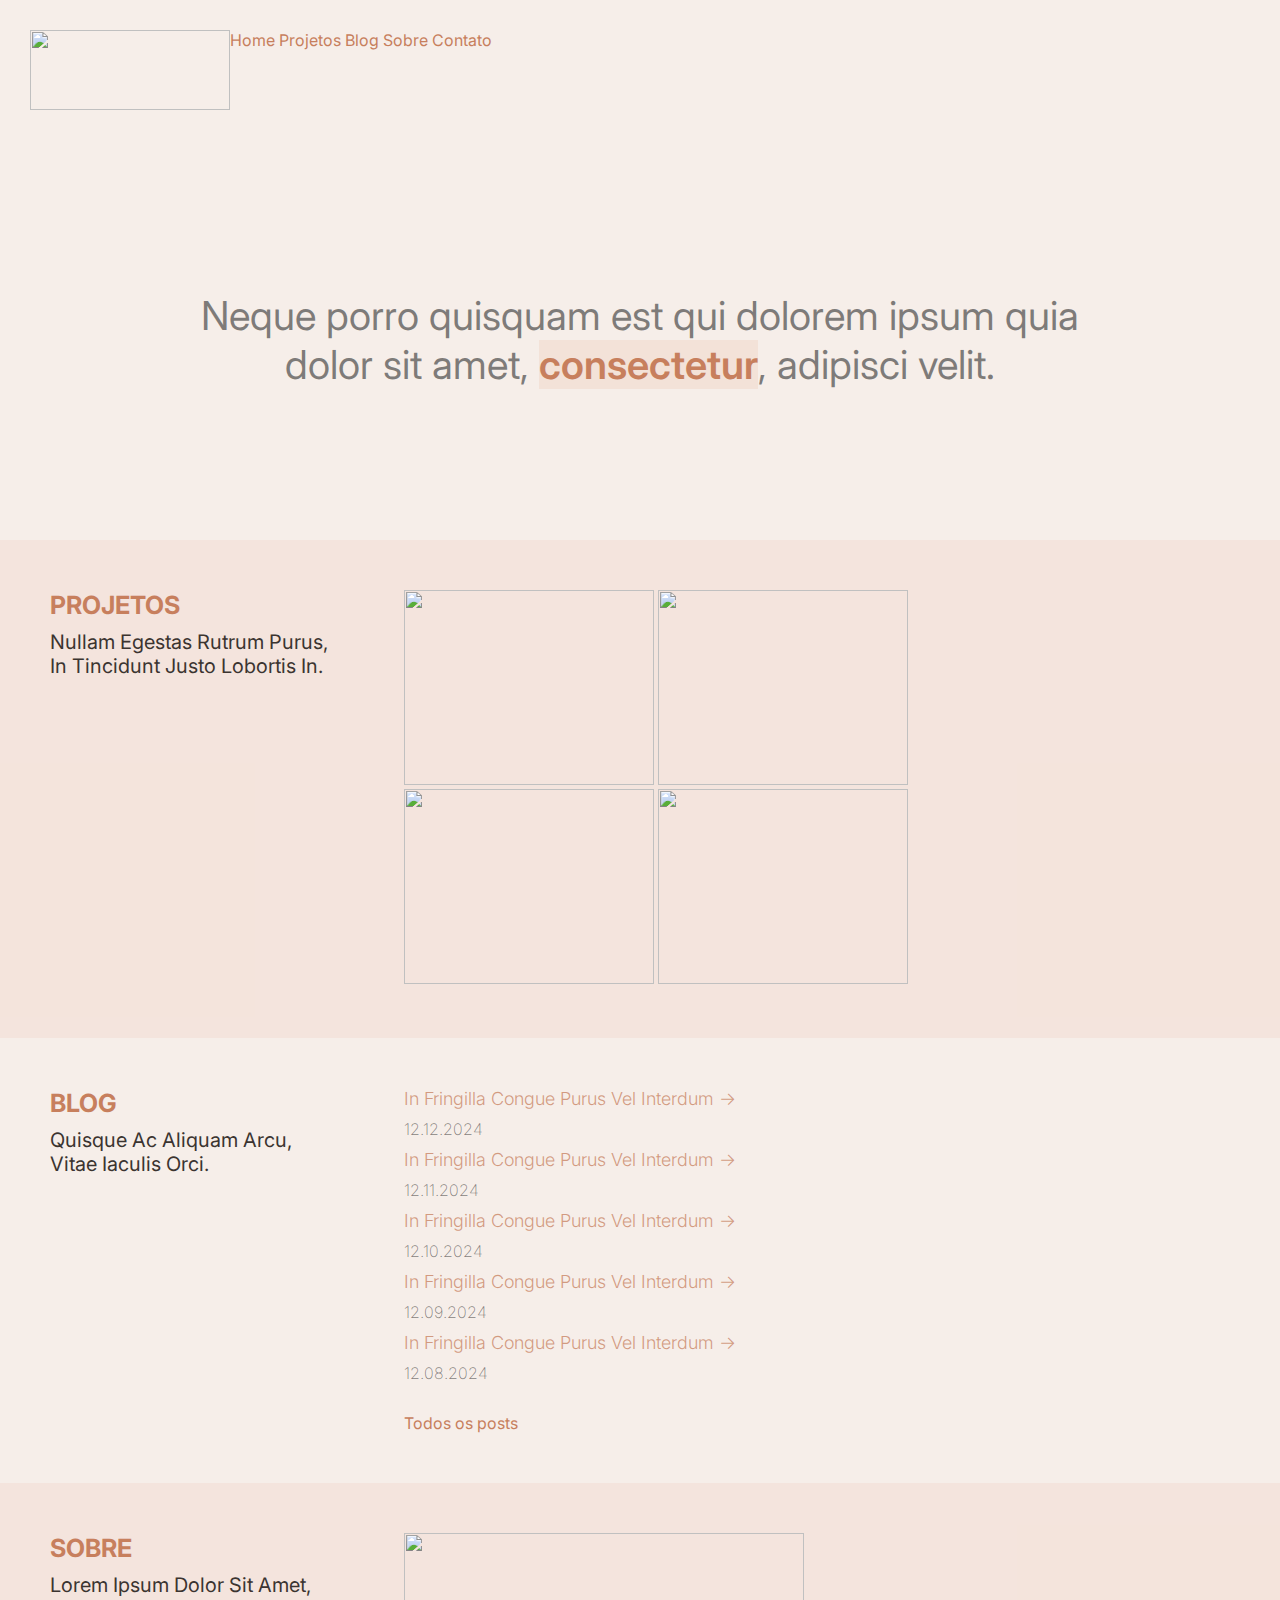
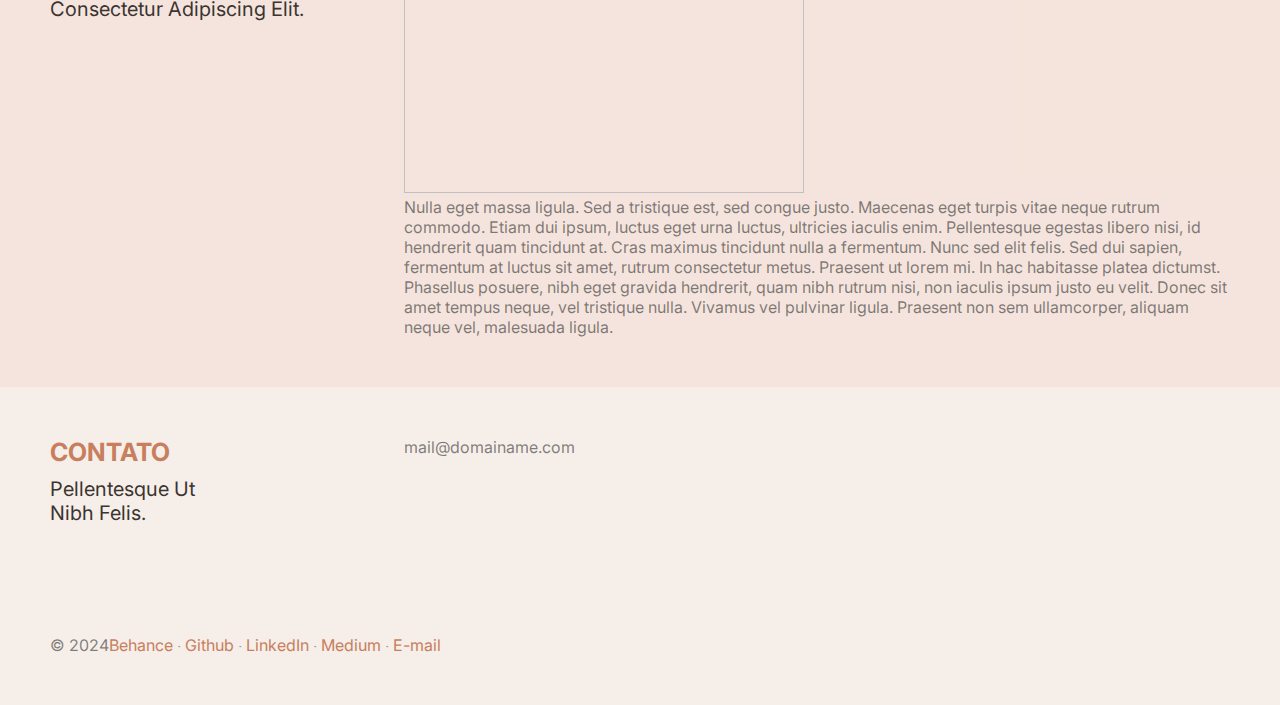
==== index.html @ 06f91446 "Entrega 1" ====
<!DOCTYPE html>
<html lang="pt_BR">
<head>
    <meta charset="UTF-8">
    <meta name="viewport" content="width=device-width, initial-scale=1.0">
    <title>Lorem Ipsum</title>
    <link rel="stylesheet" href="style.css">
    <link rel="preconnect" href="https://fonts.googleapis.com">
    <link rel="preconnect" href="https://fonts.gstatic.com" crossorigin>
    <link href="https://fonts.googleapis.com/css2?family=Inter:ital,opsz,wght@0,14..32,100..900;1,14..32,100..900&display=swap" rel="stylesheet">
</head>
<body>
    <header>
        <img src="/CH - Website/assets/logo.png" width="200" height="80">
        <nav>
            <ul>
            <li><a href="#">Home</a></li>
            <li><a href="#projetos">Projetos</a></li>
            <li><a href="#blog">Blog</a></li>
            <li><a href="#sobre">Sobre</a></li>
            <li><a href="#contato">Contato</a></li>
            </ul>
        </nav>
    </header>

    <main>
        <div class="section-a">
            <p>Neque porro quisquam est qui dolorem ipsum quia <br/>
            dolor sit amet, <mark>consectetur</mark>, adipisci velit.</p>    
        </div>

        <div class="section-b">
            <div class="section-left">
            <h1 id="projetos">Projetos</h1>
            <h2>Nullam egestas rutrum purus,<br/> in tincidunt justo lobortis in.</h2>
            </div>
            <div class="section-right">
            <a href="https://www.behance.net/gallery/214540539/Recicla-Junto-APP-Mobile"><img src="/CH - Website/assets/projeto-1.png" width="250" height="195"></a> <a href="https://www.behance.net/gallery/214540539/Recicla-Junto-APP-Mobile"><img src="/CH - Website/assets/projeto-1.png" width="250" height="195"></a><br/>
            <a href="https://www.behance.net/gallery/214540539/Recicla-Junto-APP-Mobile"><img src="/CH - Website/assets/projeto-1.png" width="250" height="195"></a> <a href="https://www.behance.net/gallery/214540539/Recicla-Junto-APP-Mobile"><img src="/CH - Website/assets/projeto-1.png" width="250" height="195"></a>
            </div>
        </div>

        <div class="section-c">
            <div class="section-left">
            <h1 id="blog">Blog</h1>
            <h2>Quisque ac aliquam arcu,<br/> vitae iaculis orci.</h2>
            </div>
            <div class="section-right">
            <h3>In fringilla congue purus vel interdum →</h3>
            <h4>12.12.2024</h4>
            <h3>In fringilla congue purus vel interdum →</h3>
            <h4>12.11.2024</h4>
            <h3>In fringilla congue purus vel interdum →</h3>
            <h4>12.10.2024</h4>
            <h3>In fringilla congue purus vel interdum →</h3>
            <h4>12.09.2024</h4>
            <h3>In fringilla congue purus vel interdum →</h3>
            <h4>12.08.2024</h4>
            <br/>
            <a href="/CH - Website/blog.html">Todos os posts</a>
            </div>
        </div>

        <div class="section-d">
            <div class="section-left">
            <h1 id="sobre">Sobre</h1>
            <h2>Lorem ipsum dolor sit amet,<br/> consectetur adipiscing elit.</h2>
            </div>
            <div class="section-right">
            <img src="/CH - Website/assets/profile.jpg" width="400" height="260">
            <p>Nulla eget massa ligula. Sed a tristique est, sed congue justo. Maecenas eget turpis vitae neque rutrum commodo. Etiam dui ipsum, luctus eget urna luctus, ultricies iaculis enim. Pellentesque egestas libero nisi, id hendrerit quam tincidunt at. Cras maximus tincidunt nulla a fermentum. Nunc sed elit felis. Sed dui sapien, fermentum at luctus sit amet, rutrum consectetur metus. Praesent ut lorem mi. In hac habitasse platea dictumst. Phasellus posuere, nibh eget gravida hendrerit, quam nibh rutrum nisi, non iaculis ipsum justo eu velit. Donec sit amet tempus neque, vel tristique nulla. Vivamus vel pulvinar ligula. Praesent non sem ullamcorper, aliquam neque vel, malesuada ligula.</p>
            </div>
        </div>

        <div class="section-e">
            <div class="section-left">
            <h1 id="contato">Contato</h1>
            <h2>Pellentesque ut<br/> nibh felis.</h2>
            </div>
            <div class="section-right">
            <p>mail@domainame.com</p>
            </div>
        </div>   
    </main>

    <footer>
        <div>© 2024</div>
        <div>
        <a href="#">Behance</a> ⸱ <a href="#">Github</a> ⸱ <a href="#">LinkedIn</a> ⸱ <a href="#">Medium</a> ⸱ <a href="mailto:mail@domainame.com">E-mail</a>
        </div>
    </footer>
</body>
</html>
---- style.css ----
/* Reset CSS */
*, 
*:after,
*:before {
    margin: 0;
    padding: 0;
    box-sizing: border-box;
    text-decoration: none;
}

/* Base */
body {
    background-color: #f6eee9;
    color: rgba(34, 34, 34, 0.561);
    font-family: "Inter", sans-serif;
    font-style: normal;
    max-width: max-content;
    margin: auto;
}

/* Elementos Semânticos */
header {
    display: flex;
    padding: 30px;
}

Nav li {
    display: inline;
    list-style: none;
}

main {
    width: 800;
}

footer {
    display: flex;
    padding: 50px;   
}

/* Links */
a:link,
a:visited,
a:focus
a:active {
  color: #C77F5D;
}

a:hover {
    background: #F1D8CC;
    
}
 
/* Títulos e Subtítulos */
h1 {
    color: #C77F5D;
    font-weight: 700;
    font-size: 25px;
    text-transform: uppercase;
    padding-bottom: 10px;
}

h2 {
    color: #3B3430;
    font-weight: 400;
    font-size: 20px;
    text-transform: capitalize;
    padding-bottom: 10px;
}

h3 {
    color: #c77e5dc0;
    font-weight: 300;
    font-size: 18px;
    text-transform: capitalize;
    padding-bottom: 10px;
}

h4 {
    color: rgba(34, 34, 34, 0.561);
    font-weight: 200;
    font-size: 16px;
    text-transform: capitalize;
    padding-bottom: 10px;
}

/* Seções */
.section-a, .section-c, .section-d, .section-e {
    background-color: #f6eee9;
    display: flex;
    padding: 50px;
}

.section-b, .section-d {
    background-color: #f1d8cc70;
    display: flex;
    padding: 50px;
}

.section-a {
    display: flex;
    justify-content: center;
    align-items: center;
    font-weight: 300px;
    font-size: 40px;
    height: 400px;
    text-align: center;
}

.section-left {
    width: 30%;
}

.section-right {
    width: 70%;
}

/* Textos */
mark {
   color: #C77F5D;
   background-color: rgba(241, 216, 204, 0.561);
   font-weight: 600;
}
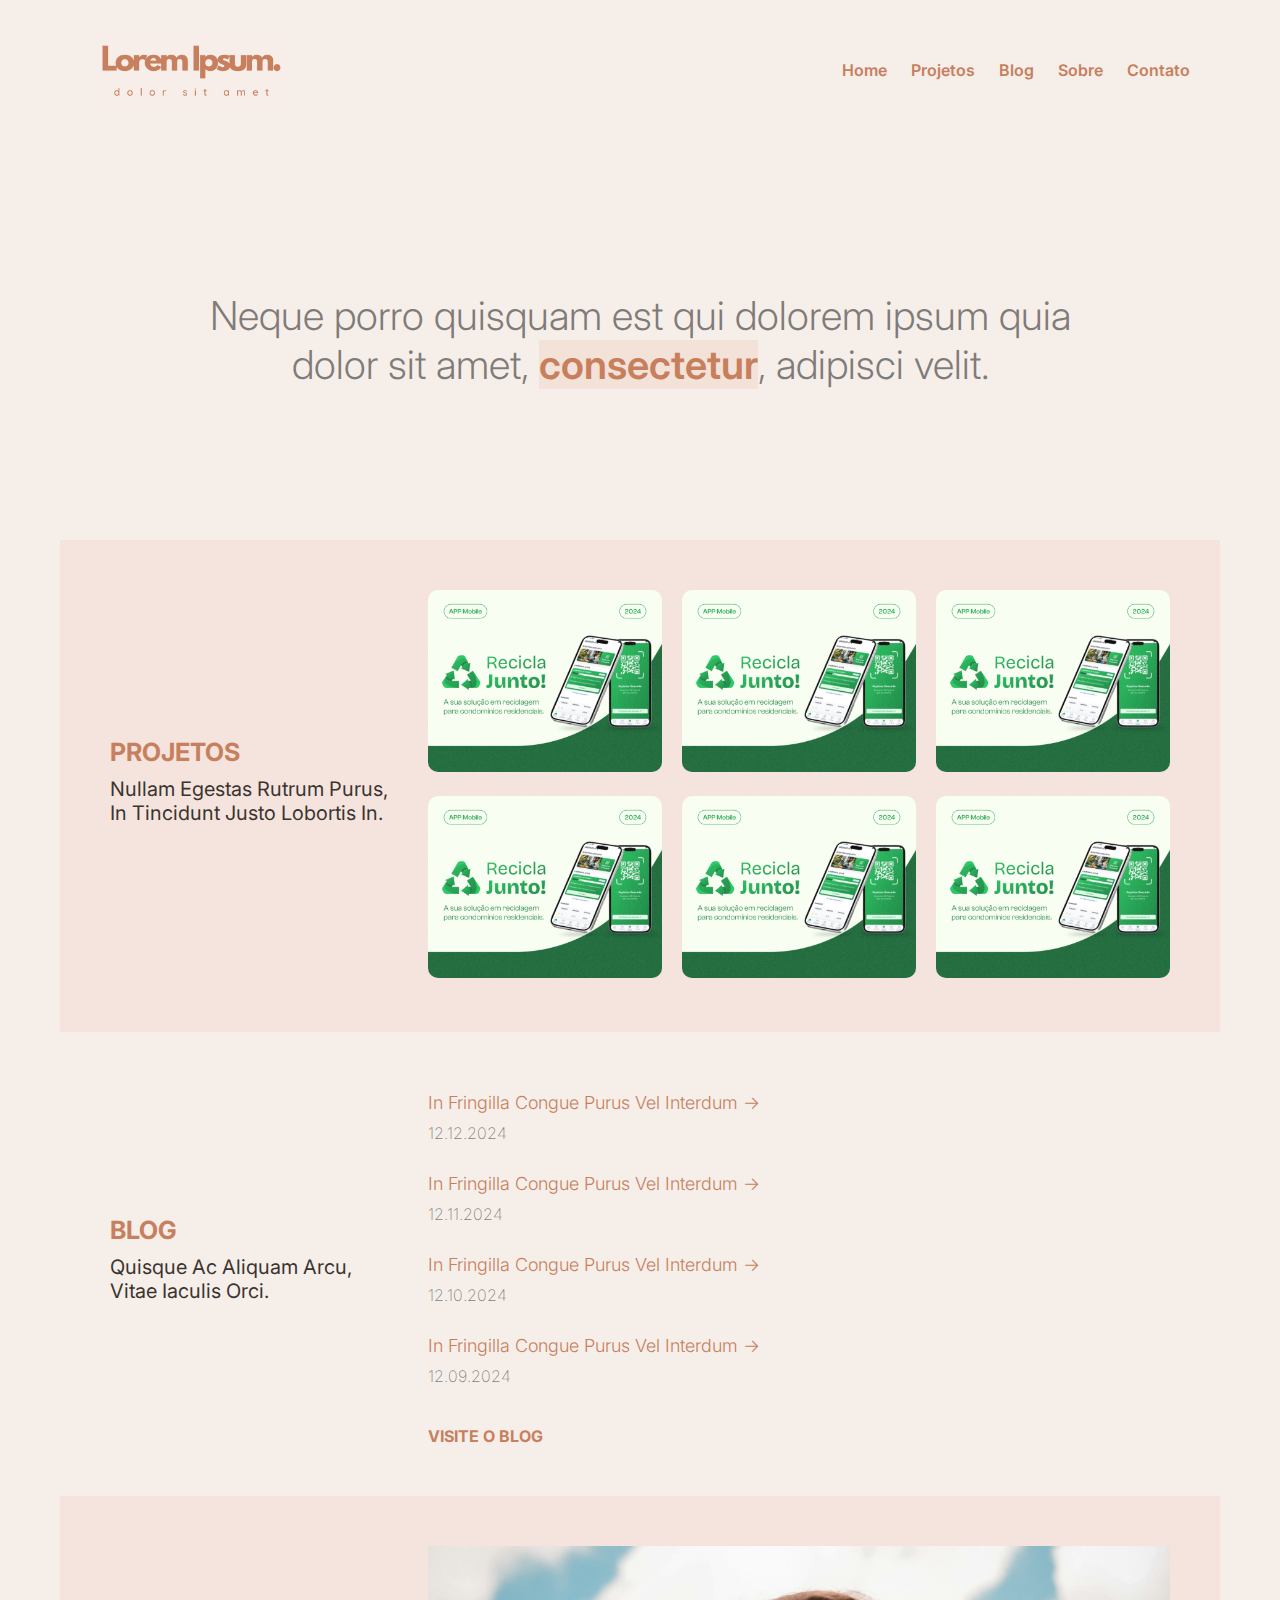
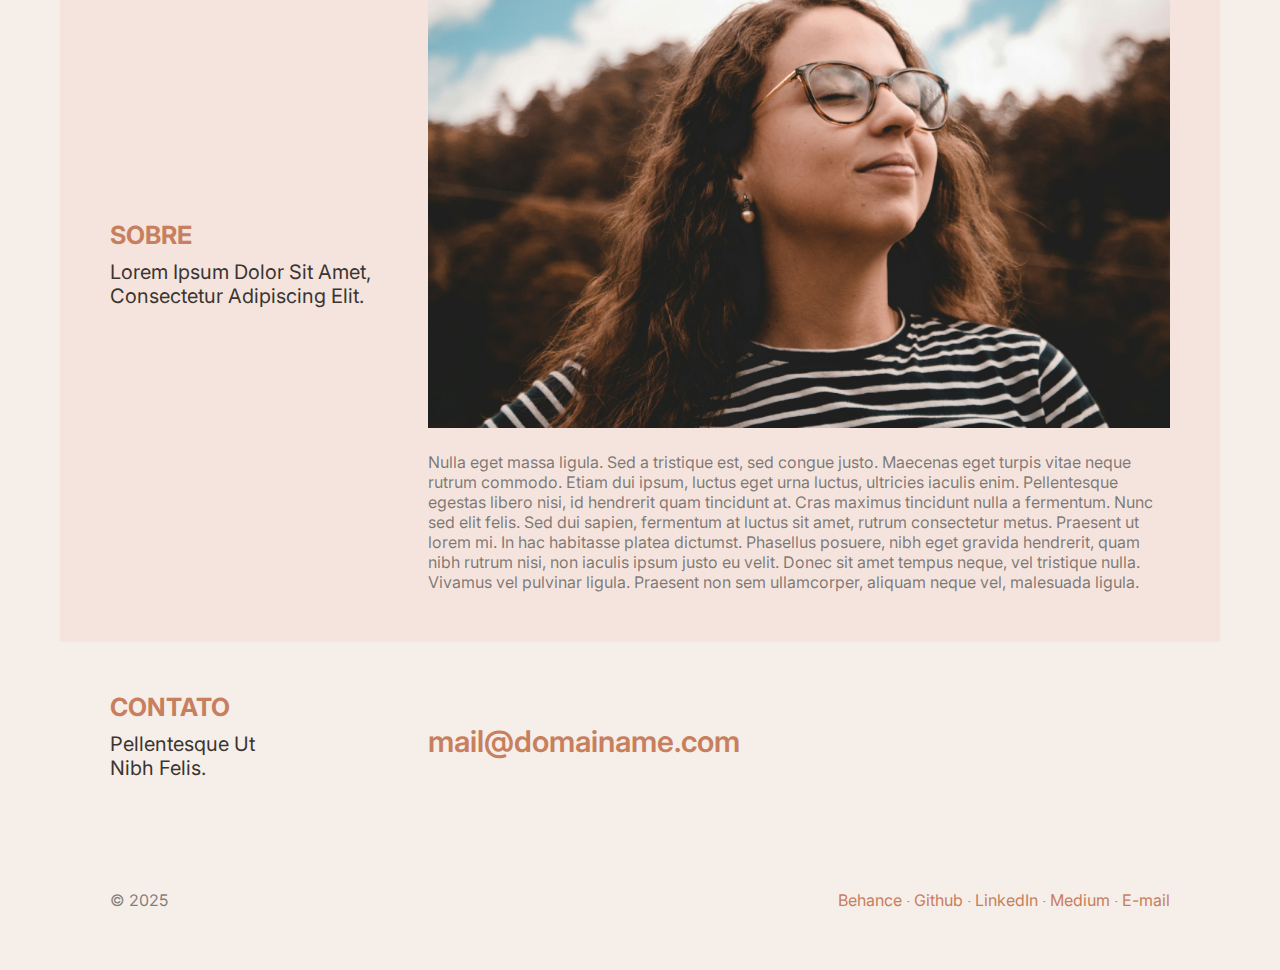
==== commit 39f96b26: "Entrega 2" ====
--- a/index.html
+++ b/index.html
@@ -1,5 +1,5 @@
 <!DOCTYPE html>
-<html lang="pt_BR">
+<html lang="pt-BR">
 <head>
     <meta charset="UTF-8">
     <meta name="viewport" content="width=device-width, initial-scale=1.0">
@@ -7,87 +7,88 @@
     <link rel="stylesheet" href="style.css">
     <link rel="preconnect" href="https://fonts.googleapis.com">
     <link rel="preconnect" href="https://fonts.gstatic.com" crossorigin>
-    <link href="https://fonts.googleapis.com/css2?family=Inter:ital,opsz,wght@0,14..32,100..900;1,14..32,100..900&display=swap" rel="stylesheet">
+    <link href="https://fonts.googleapis.com/css2?family=Inter:wght@100..900&display=swap" rel="stylesheet">
 </head>
 <body>
     <header>
-        <img src="/CH - Website/assets/logo.png" width="200" height="80">
+        <img src="assets/logo.png" alt="Logo" class="logo">
         <nav>
-            <ul>
-            <li><a href="#">Home</a></li>
-            <li><a href="#projetos">Projetos</a></li>
-            <li><a href="#blog">Blog</a></li>
-            <li><a href="#sobre">Sobre</a></li>
-            <li><a href="#contato">Contato</a></li>
+            <ul class="menu">
+                <li><a href="#">Home</a></li>
+                <li><a href="#projetos">Projetos</a></li>
+                <li><a href="#blog">Blog</a></li>
+                <li><a href="#sobre">Sobre</a></li>
+                <li><a href="#contato">Contato</a></li>
             </ul>
         </nav>
     </header>
 
     <main>
-        <div class="section-a">
-            <p>Neque porro quisquam est qui dolorem ipsum quia <br/>
+        <section class="section-a">
+            <p>Neque porro quisquam est qui dolorem ipsum quia<br/>
             dolor sit amet, <mark>consectetur</mark>, adipisci velit.</p>    
-        </div>
+        </section>
 
-        <div class="section-b">
+        <section class="section-b">
             <div class="section-left">
-            <h1 id="projetos">Projetos</h1>
-            <h2>Nullam egestas rutrum purus,<br/> in tincidunt justo lobortis in.</h2>
+                <h1 id="projetos">Projetos</h1>
+                <h2>Nullam egestas rutrum purus,<br/> in tincidunt justo lobortis in.</h2>
             </div>
             <div class="section-right">
-            <a href="https://www.behance.net/gallery/214540539/Recicla-Junto-APP-Mobile"><img src="/CH - Website/assets/projeto-1.png" width="250" height="195"></a> <a href="https://www.behance.net/gallery/214540539/Recicla-Junto-APP-Mobile"><img src="/CH - Website/assets/projeto-1.png" width="250" height="195"></a><br/>
-            <a href="https://www.behance.net/gallery/214540539/Recicla-Junto-APP-Mobile"><img src="/CH - Website/assets/projeto-1.png" width="250" height="195"></a> <a href="https://www.behance.net/gallery/214540539/Recicla-Junto-APP-Mobile"><img src="/CH - Website/assets/projeto-1.png" width="250" height="195"></a>
+                <div class="grid">
+                    <a href="#"><img src="assets/projeto-1.png" alt="Projeto 1"></a>
+                    <a href="#"><img src="assets/projeto-1.png" alt="Projeto 2"></a>
+                    <a href="#"><img src="assets/projeto-1.png" alt="Projeto 3"></a>
+                    <a href="#"><img src="assets/projeto-1.png" alt="Projeto 4"></a>
+                    <a href="#"><img src="assets/projeto-1.png" alt="Projeto 5"></a>
+                    <a href="#"><img src="assets/projeto-1.png" alt="Projeto 6"></a>
+                </div>
             </div>
-        </div>
+        </section>
 
-        <div class="section-c">
+        <section class="section-c">
             <div class="section-left">
-            <h1 id="blog">Blog</h1>
-            <h2>Quisque ac aliquam arcu,<br/> vitae iaculis orci.</h2>
+                <h1 id="blog">Blog</h1>
+                <h2>Quisque ac aliquam arcu,<br/> vitae iaculis orci.</h2>
             </div>
             <div class="section-right">
-            <h3>In fringilla congue purus vel interdum →</h3>
-            <h4>12.12.2024</h4>
-            <h3>In fringilla congue purus vel interdum →</h3>
-            <h4>12.11.2024</h4>
-            <h3>In fringilla congue purus vel interdum →</h3>
-            <h4>12.10.2024</h4>
-            <h3>In fringilla congue purus vel interdum →</h3>
-            <h4>12.09.2024</h4>
-            <h3>In fringilla congue purus vel interdum →</h3>
-            <h4>12.08.2024</h4>
-            <br/>
-            <a href="/CH - Website/blog.html">Todos os posts</a>
+                <ul class="blog-list">
+                    <li><h3><a href="#">In fringilla congue purus vel interdum →</a></h3><h4>12.12.2024</h4></li>
+                    <li><h3><a href="#">In fringilla congue purus vel interdum →</a></h3><h4>12.11.2024</h4></li>
+                    <li><h3><a href="#">In fringilla congue purus vel interdum →</a></h3><h4>12.10.2024</h4></li>
+                    <li><h3><a href="#">In fringilla congue purus vel interdum →</a></h3><h4>12.09.2024</h4></li>
+                </ul>
+                <a href="blog.html" class="blog-link">Visite o Blog</a>
             </div>
-        </div>
+        </section>
 
-        <div class="section-d">
+        <section class="section-d">
             <div class="section-left">
-            <h1 id="sobre">Sobre</h1>
-            <h2>Lorem ipsum dolor sit amet,<br/> consectetur adipiscing elit.</h2>
+                <h1 id="sobre">Sobre</h1>
+                <h2>Lorem ipsum dolor sit amet,<br/> consectetur adipiscing elit.</h2>
             </div>
             <div class="section-right">
-            <img src="/CH - Website/assets/profile.jpg" width="400" height="260">
-            <p>Nulla eget massa ligula. Sed a tristique est, sed congue justo. Maecenas eget turpis vitae neque rutrum commodo. Etiam dui ipsum, luctus eget urna luctus, ultricies iaculis enim. Pellentesque egestas libero nisi, id hendrerit quam tincidunt at. Cras maximus tincidunt nulla a fermentum. Nunc sed elit felis. Sed dui sapien, fermentum at luctus sit amet, rutrum consectetur metus. Praesent ut lorem mi. In hac habitasse platea dictumst. Phasellus posuere, nibh eget gravida hendrerit, quam nibh rutrum nisi, non iaculis ipsum justo eu velit. Donec sit amet tempus neque, vel tristique nulla. Vivamus vel pulvinar ligula. Praesent non sem ullamcorper, aliquam neque vel, malesuada ligula.</p>
+                <img src="assets/profile.jpg" alt="Perfil" class="perfil-img"><br/><br/>
+                <p>Nulla eget massa ligula. Sed a tristique est, sed congue justo. Maecenas eget turpis vitae neque rutrum commodo. Etiam dui ipsum, luctus eget urna luctus, ultricies iaculis enim. Pellentesque egestas libero nisi, id hendrerit quam tincidunt at. Cras maximus tincidunt nulla a fermentum. Nunc sed elit felis. Sed dui sapien, fermentum at luctus sit amet, rutrum consectetur metus. Praesent ut lorem mi. In hac habitasse platea dictumst. Phasellus posuere, nibh eget gravida hendrerit, quam nibh rutrum nisi, non iaculis ipsum justo eu velit. Donec sit amet tempus neque, vel tristique nulla. Vivamus vel pulvinar ligula. Praesent non sem ullamcorper, aliquam neque vel, malesuada ligula.</p>
             </div>
-        </div>
+        </section>
 
-        <div class="section-e">
+        <section class="section-e">
             <div class="section-left">
-            <h1 id="contato">Contato</h1>
-            <h2>Pellentesque ut<br/> nibh felis.</h2>
+                <h1 id="contato">Contato</h1>
+                <h2>Pellentesque ut<br/> nibh felis.</h2>
             </div>
             <div class="section-right">
-            <p>mail@domainame.com</p>
+                <p><a href="mailto:mail@domainame.com">mail@domainame.com</a></p>
             </div>
-        </div>   
+        </section>   
     </main>
 
     <footer>
-        <div>© 2024</div>
+        <div>© 2025</div>
         <div>
-        <a href="#">Behance</a> ⸱ <a href="#">Github</a> ⸱ <a href="#">LinkedIn</a> ⸱ <a href="#">Medium</a> ⸱ <a href="mailto:mail@domainame.com">E-mail</a>
+            <a href="#">Behance</a> ⸱ <a href="#">Github</a> ⸱ <a href="#">LinkedIn</a> ⸱ <a href="#">Medium</a> ⸱ <a href="mailto:mail@domainame.com">E-mail</a>
         </div>
     </footer>
 </body>
-</html>+</html>
--- a/style.css
+++ b/style.css
@@ -9,48 +9,158 @@
 }
 
 /* Base */
+html {
+    scroll-behavior: smooth;
+}
+
 body {
     background-color: #f6eee9;
     color: rgba(34, 34, 34, 0.561);
     font-family: "Inter", sans-serif;
     font-style: normal;
-    max-width: max-content;
+    width: 100%;
+    max-width: 1200px;
     margin: auto;
-}
-
-/* Elementos Semânticos */
+    padding: 0 20px;
+}
+
+/* Cabeçalho */
 header {
     display: flex;
+    justify-content: space-between;
+    align-items: center;
     padding: 30px;
-}
-
-Nav li {
-    display: inline;
+    flex-wrap: wrap;
+}
+
+.logo {
+    max-width: 200px;
+    height: auto;
+}
+
+/* Menu de navegação */
+nav {
+    flex: 1;
+    text-align: right;
+}
+
+.menu {
     list-style: none;
 }
 
-main {
-    width: 800;
-}
-
+.menu li {
+    display: inline-block;
+    margin-left: 20px;
+}
+
+.menu a {
+    color: #C77F5D;
+    font-weight: 600;
+}
+
+/* Seções */
+.section-a, .section-b, .section-c, .section-d, .section-e {
+    display: flex;
+    flex-wrap: wrap;
+    padding: 50px;
+    justify-content: center;
+    align-items: center;
+}
+
+.section-b, .section-d {
+    background-color: #f1d8cc70;
+}
+
+.section-a {
+    font-weight: 300;
+    font-size: 40px;
+    height: 400px;
+    text-align: center;
+}
+
+.section-left {
+    width: 100%;
+    max-width: 30%;
+    min-width: 250px;
+    text-align: left;
+}
+
+.section-right {
+    width: 100%;
+    max-width: 70%;
+    min-width: 300px;
+    text-align: left;
+}
+
+.perfil-img {
+    max-width: 100%;
+    height: auto;
+}
+
+/* Grid de projetos */
+.grid {
+    display: grid;
+    grid-template-columns: repeat(auto-fit, minmax(200px, 1fr));
+    gap: 20px;
+    justify-content: center;
+}
+
+.grid img {
+    width: 100%;
+    max-width: 250px;
+    height: auto;
+    border-radius: 10px;
+}
+
+/* Blog */
+.blog-list {
+    list-style: none;
+}
+
+.blog-list li {
+    padding: 10px 0;
+}
+
+.blog-link {
+    display: inline-block;
+    margin-top: 20px;
+    color: #C77F5D;
+    font-weight: bold;
+    text-transform: uppercase;
+}
+
+/* Contato */
+.section-e .section-right p {
+    font-size: 30px;
+    font-weight: 600;
+}
+
+/* Rodapé */
 footer {
     display: flex;
-    padding: 50px;   
+    justify-content: space-between;
+    align-items: center;
+    padding: 50px;
+    flex-wrap: wrap;
+    text-align: center;
+}
+
+footer div {
+    margin-bottom: 10px;
 }
 
 /* Links */
 a:link,
 a:visited,
-a:focus
+a:focus,
 a:active {
-  color: #C77F5D;
+    color: #C77F5D;
 }
 
 a:hover {
     background: #F1D8CC;
-    
-}
- 
+}
+
 /* Títulos e Subtítulos */
 h1 {
     color: #C77F5D;
@@ -84,40 +194,42 @@
     padding-bottom: 10px;
 }
 
-/* Seções */
-.section-a, .section-c, .section-d, .section-e {
-    background-color: #f6eee9;
-    display: flex;
-    padding: 50px;
-}
-
-.section-b, .section-d {
-    background-color: #f1d8cc70;
-    display: flex;
-    padding: 50px;
-}
-
-.section-a {
-    display: flex;
-    justify-content: center;
-    align-items: center;
-    font-weight: 300px;
-    font-size: 40px;
-    height: 400px;
-    text-align: center;
-}
-
-.section-left {
-    width: 30%;
-}
-
-.section-right {
-    width: 70%;
-}
-
-/* Textos */
+/* Marcação de texto */
 mark {
    color: #C77F5D;
    background-color: rgba(241, 216, 204, 0.561);
    font-weight: 600;
-}+}
+
+/* Responsividade */
+@media (max-width: 768px) {
+    header {
+        flex-direction: column;
+        text-align: center;
+    }
+
+    .menu li {
+        display: block;
+        margin: 10px 0;
+        text-align: center;
+    }
+
+    .section-a {
+        font-size: 28px;
+        height: auto;
+        padding: 30px;
+    }
+
+    .section-left, .section-right {
+        max-width: 100%;
+        text-align: center;
+    }
+
+    .grid {
+        grid-template-columns: repeat(auto-fit, minmax(150px, 1fr));
+    }
+
+    footer {
+        flex-direction: column;
+    }
+}
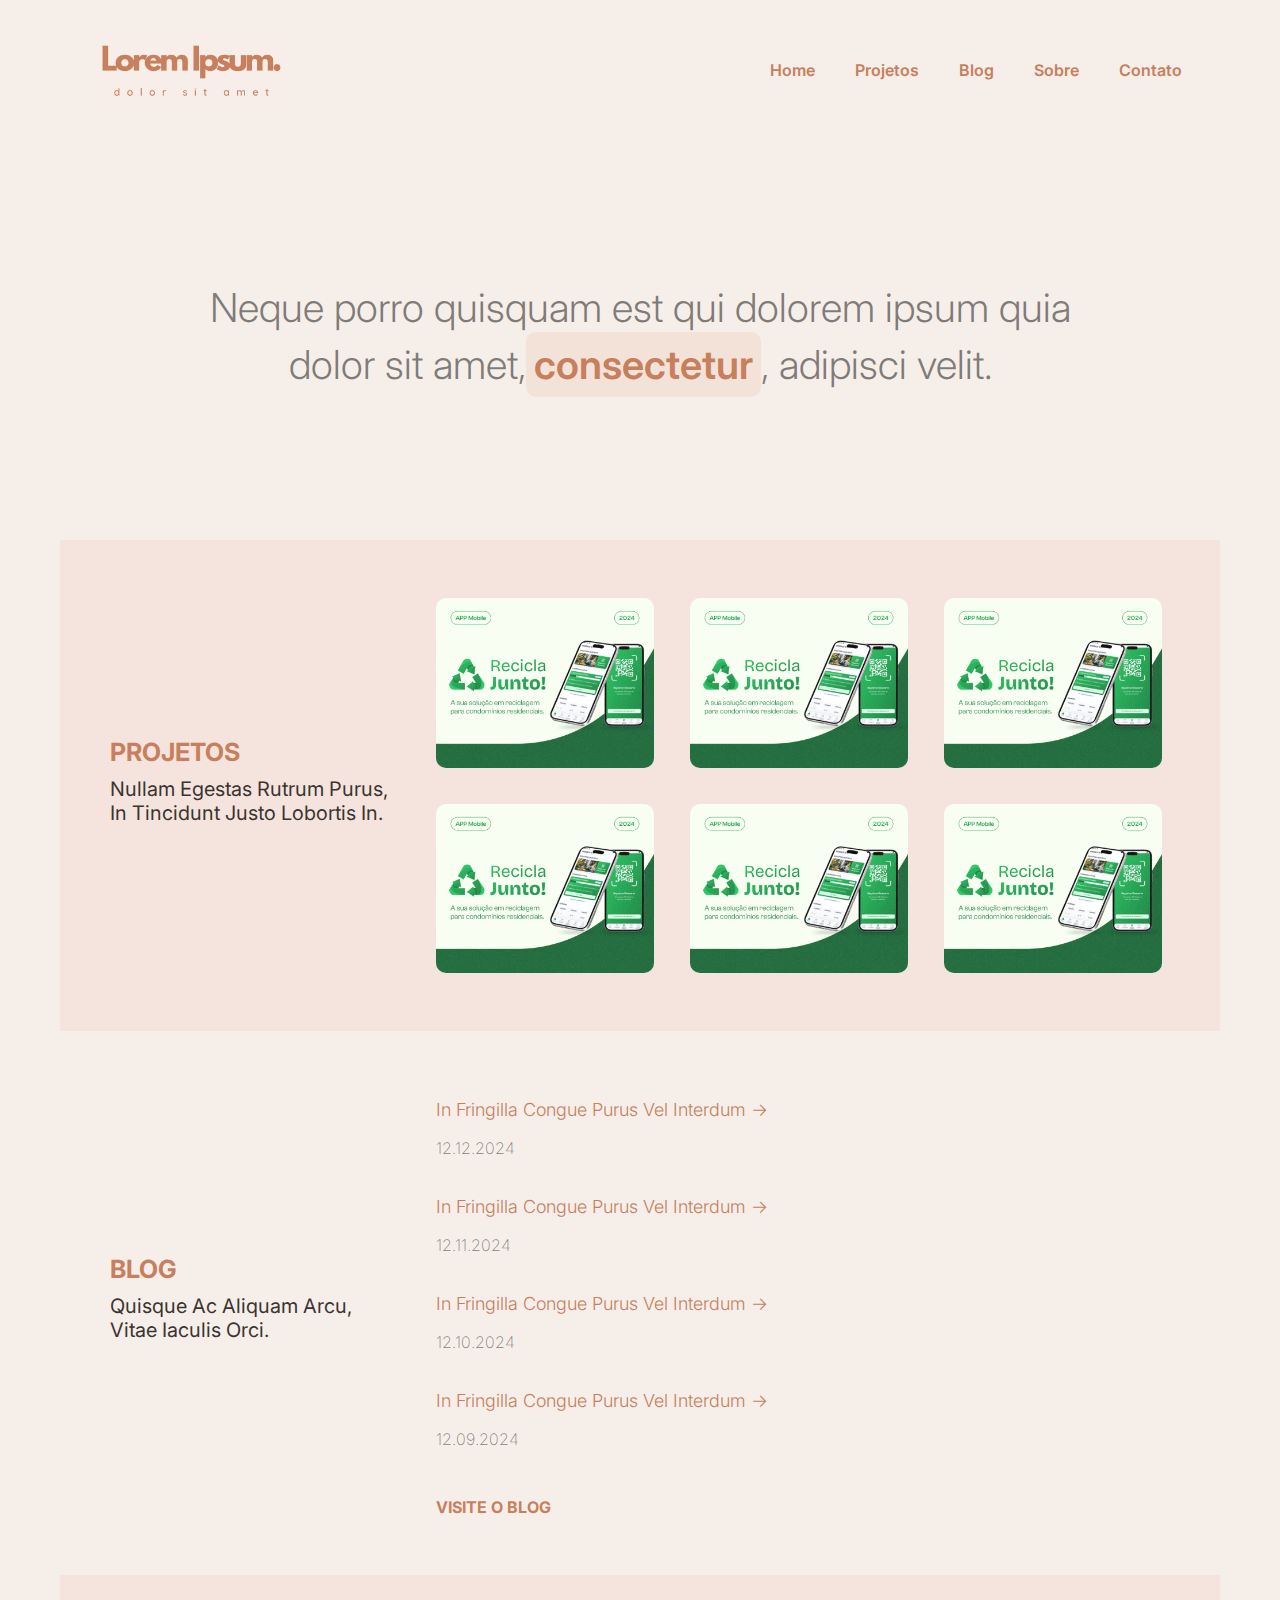
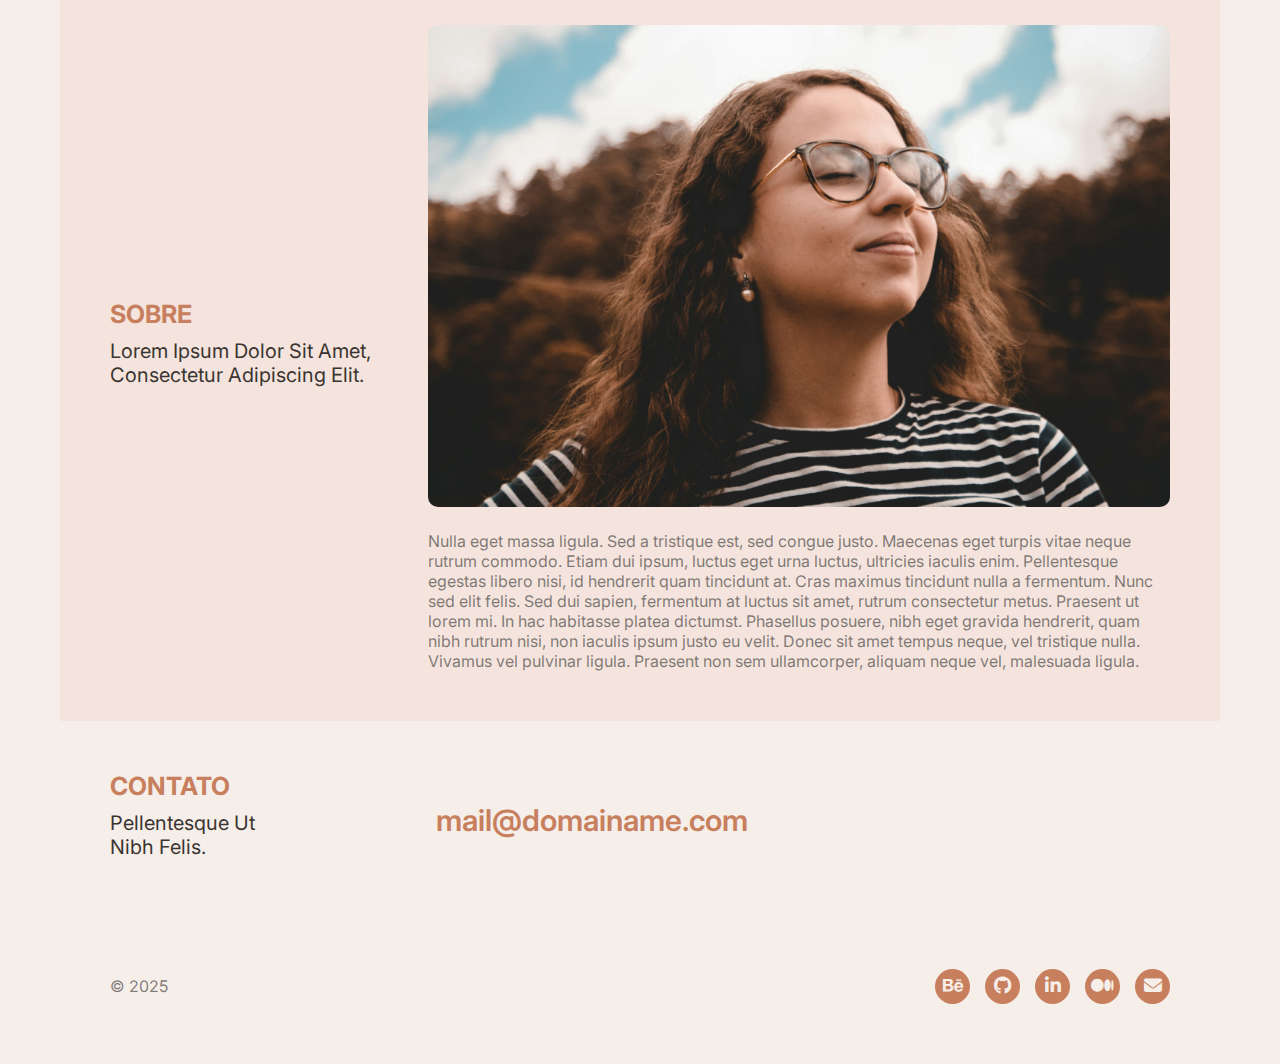
==== commit 22462585: "Entrega 3" ====
--- a/index.html
+++ b/index.html
@@ -8,13 +8,14 @@
     <link rel="preconnect" href="https://fonts.googleapis.com">
     <link rel="preconnect" href="https://fonts.gstatic.com" crossorigin>
     <link href="https://fonts.googleapis.com/css2?family=Inter:wght@100..900&display=swap" rel="stylesheet">
+    <link rel="stylesheet" href="https://cdnjs.cloudflare.com/ajax/libs/font-awesome/6.5.1/css/all.min.css">
 </head>
 <body>
     <header>
         <img src="assets/logo.png" alt="Logo" class="logo">
         <nav>
             <ul class="menu">
-                <li><a href="#">Home</a></li>
+                <li><a href="index.html">Home</a></li>
                 <li><a href="#projetos">Projetos</a></li>
                 <li><a href="#blog">Blog</a></li>
                 <li><a href="#sobre">Sobre</a></li>
@@ -25,13 +26,13 @@
 
     <main>
         <section class="section-a">
-            <p>Neque porro quisquam est qui dolorem ipsum quia<br/>
-            dolor sit amet, <mark>consectetur</mark>, adipisci velit.</p>    
+            <p class="fade-in-fwd">Neque porro quisquam est qui dolorem ipsum quia<br/>
+            dolor sit amet,<mark>consectetur</mark>, adipisci velit.</p>    
         </section>
 
-        <section class="section-b">
+        <section class="section-b" id="projetos">
             <div class="section-left">
-                <h1 id="projetos">Projetos</h1>
+                <h1>Projetos</h1>
                 <h2>Nullam egestas rutrum purus,<br/> in tincidunt justo lobortis in.</h2>
             </div>
             <div class="section-right">
@@ -46,9 +47,9 @@
             </div>
         </section>
 
-        <section class="section-c">
+        <section class="section-c" id="blog">
             <div class="section-left">
-                <h1 id="blog">Blog</h1>
+                <h1>Blog</h1>
                 <h2>Quisque ac aliquam arcu,<br/> vitae iaculis orci.</h2>
             </div>
             <div class="section-right">
@@ -62,9 +63,9 @@
             </div>
         </section>
 
-        <section class="section-d">
+        <section class="section-d" id="sobre">
             <div class="section-left">
-                <h1 id="sobre">Sobre</h1>
+                <h1>Sobre</h1>
                 <h2>Lorem ipsum dolor sit amet,<br/> consectetur adipiscing elit.</h2>
             </div>
             <div class="section-right">
@@ -73,9 +74,9 @@
             </div>
         </section>
 
-        <section class="section-e">
+        <section class="section-e" id="contato">
             <div class="section-left">
-                <h1 id="contato">Contato</h1>
+                <h1>Contato</h1>
                 <h2>Pellentesque ut<br/> nibh felis.</h2>
             </div>
             <div class="section-right">
@@ -86,8 +87,12 @@
 
     <footer>
         <div>© 2025</div>
-        <div>
-            <a href="#">Behance</a> ⸱ <a href="#">Github</a> ⸱ <a href="#">LinkedIn</a> ⸱ <a href="#">Medium</a> ⸱ <a href="mailto:mail@domainame.com">E-mail</a>
+        <div class="social-icons">
+            <a href="https://www.behance.net/" target="_blank" title="Behance"><i class="fa-brands fa-behance"></i></a>
+            <a href="https://github.com/" target="_blank" title="GitHub"><i class="fa-brands fa-github"></i></a>
+            <a href="https://www.linkedin.com/" target="_blank" title="LinkedIn"><i class="fa-brands fa-linkedin-in"></i></a>
+            <a href="https://medium.com/" target="_blank" title="Medium"><i class="fa-brands fa-medium"></i></a>
+            <a href="mailto:mail@domainame.com" title="E-mail"><i class="fa-solid fa-envelope"></i></a>
         </div>
     </footer>
 </body>
--- a/style.css
+++ b/style.css
@@ -95,6 +95,7 @@
 .perfil-img {
     max-width: 100%;
     height: auto;
+    border-radius: 10px;
 }
 
 /* Grid de projetos */
@@ -155,6 +156,13 @@
 a:focus,
 a:active {
     color: #C77F5D;
+    text-decoration: none;
+    display: inline-flex;
+    align-items: center;
+    justify-content: center;
+    padding: 8px;
+    border-radius: 10px;
+    transition: background 0.3s ease, color 0.3s ease;
 }
 
 a:hover {
@@ -192,6 +200,7 @@
     font-size: 16px;
     text-transform: capitalize;
     padding-bottom: 10px;
+    padding-left: 8px;
 }
 
 /* Marcação de texto */
@@ -199,6 +208,11 @@
    color: #C77F5D;
    background-color: rgba(241, 216, 204, 0.561);
    font-weight: 600;
+   display: inline-flex;
+   align-items: center;
+   justify-content: center;
+   padding: 8px;
+   border-radius: 10px;
 }
 
 /* Responsividade */
@@ -233,3 +247,44 @@
         flex-direction: column;
     }
 }
+
+/* Animações */
+@keyframes fade-in-fwd {
+    0% {
+        transform: translateZ(-80px);
+        opacity: 0;
+    }
+    100% {
+        transform: translateZ(0);
+        opacity: 1;
+    }
+}
+
+.fade-in-fwd {
+    animation: fade-in-fwd 2s cubic-bezier(0.390, 0.575, 0.565, 1.000) both;
+}
+
+.social-icons {
+    display: flex;
+    gap: 15px;
+}
+
+.social-icons a {
+    display: flex;
+    align-items: center;
+    justify-content: center;
+    width: 35px;
+    height: 35px;
+    border-radius: 50%;
+    background-color: #C77F5D;
+    color: #f6eee9;
+    font-size: 18px;
+    text-decoration: none;
+    transition: transform 0.3s ease, background-color 0.3s ease;
+}
+
+.social-icons a:hover {
+    transform: scale(1.2);
+    background-color: #F1D8CC;
+    color: #C77F5D;
+}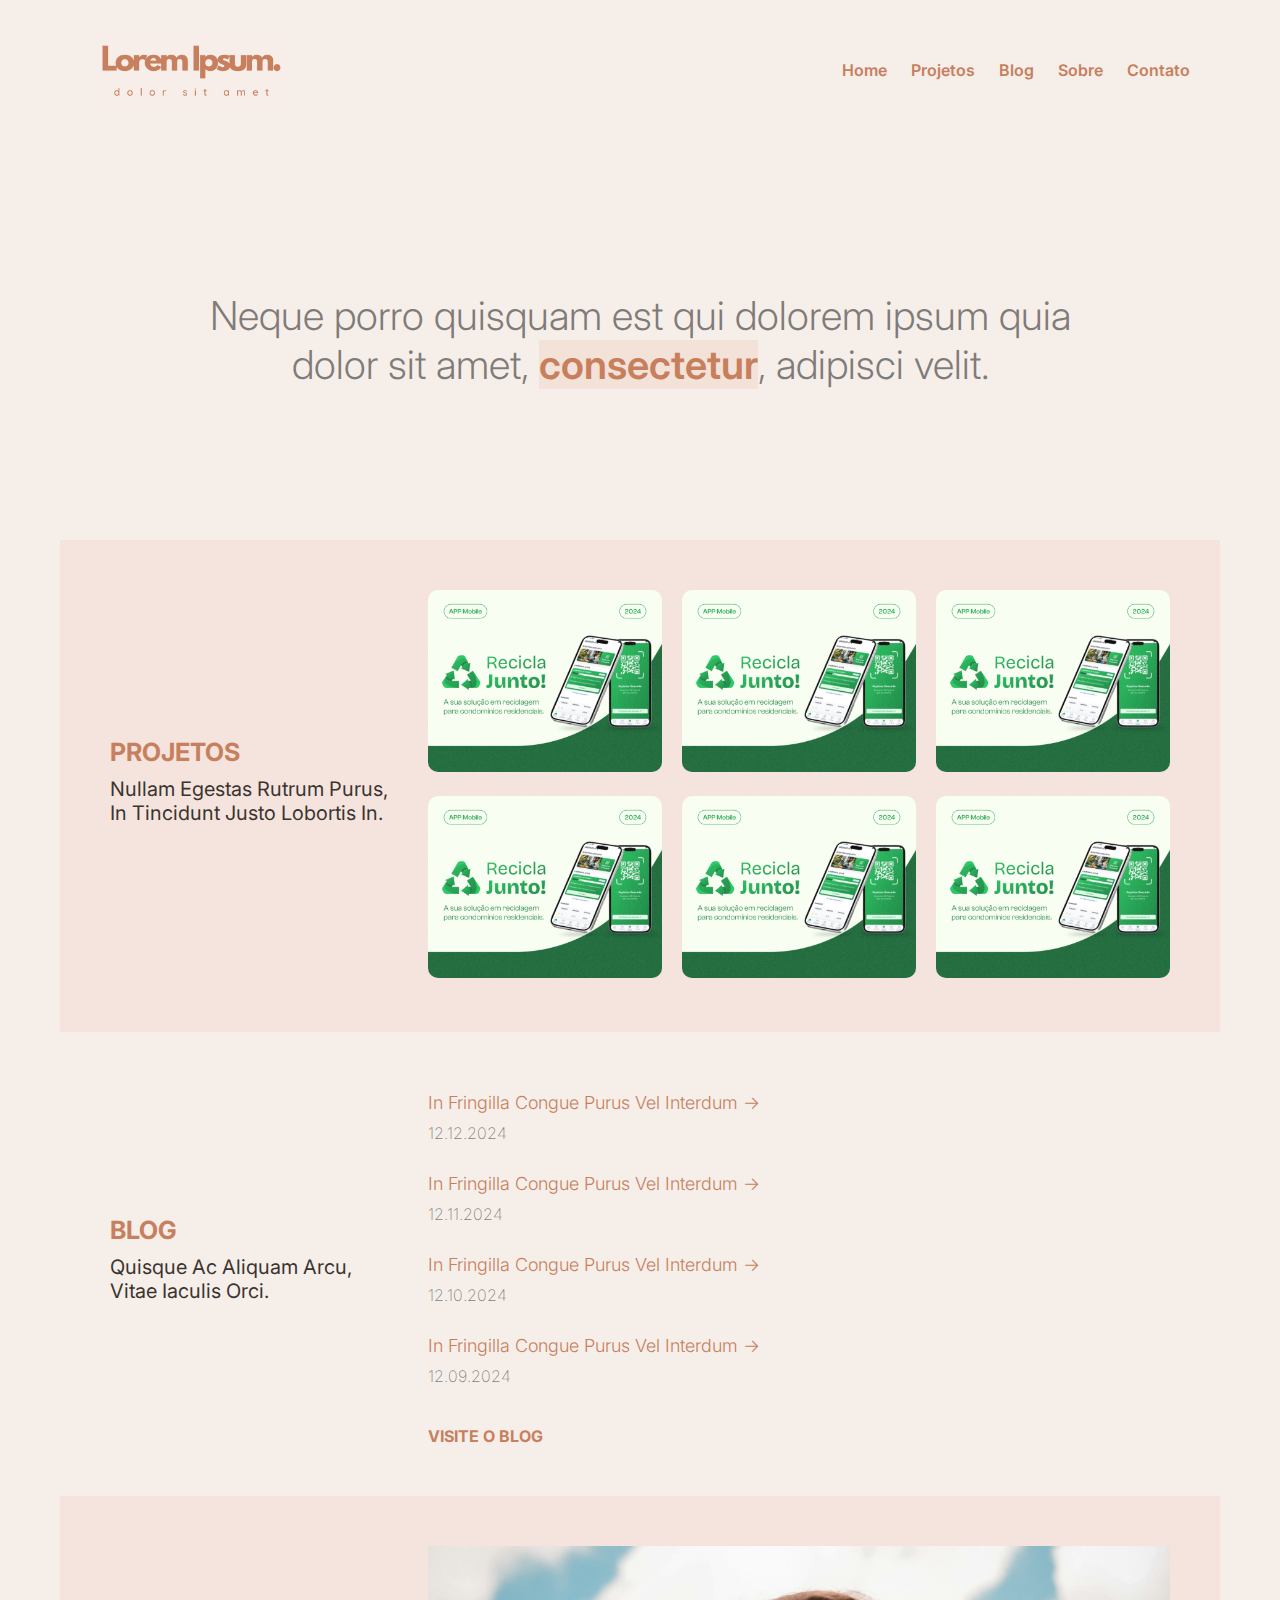
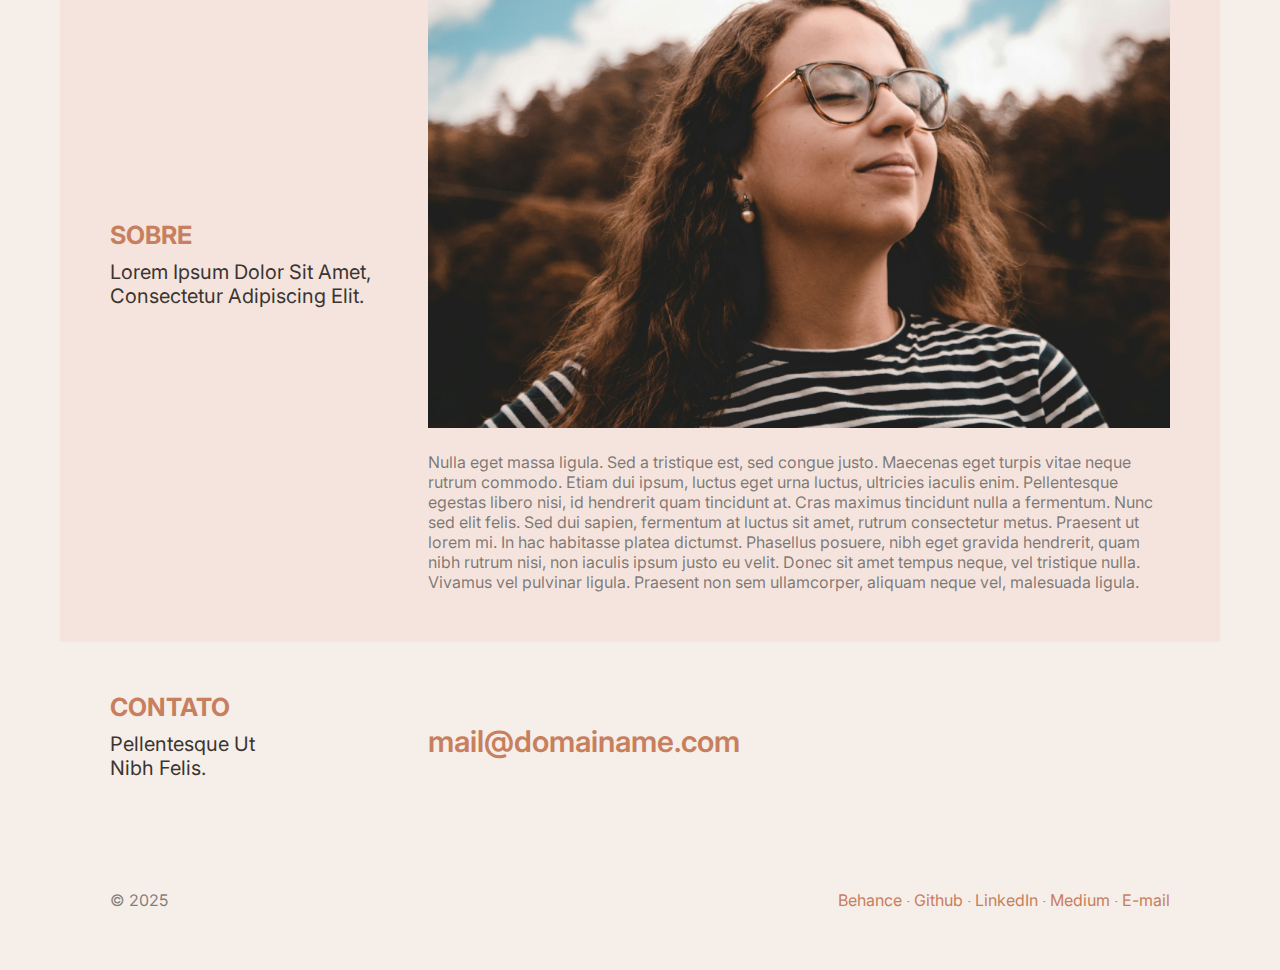
==== commit 89baa531: "Revert "Entrega 3"" ====
--- a/index.html
+++ b/index.html
@@ -8,14 +8,13 @@
     <link rel="preconnect" href="https://fonts.googleapis.com">
     <link rel="preconnect" href="https://fonts.gstatic.com" crossorigin>
     <link href="https://fonts.googleapis.com/css2?family=Inter:wght@100..900&display=swap" rel="stylesheet">
-    <link rel="stylesheet" href="https://cdnjs.cloudflare.com/ajax/libs/font-awesome/6.5.1/css/all.min.css">
 </head>
 <body>
     <header>
         <img src="assets/logo.png" alt="Logo" class="logo">
         <nav>
             <ul class="menu">
-                <li><a href="index.html">Home</a></li>
+                <li><a href="#">Home</a></li>
                 <li><a href="#projetos">Projetos</a></li>
                 <li><a href="#blog">Blog</a></li>
                 <li><a href="#sobre">Sobre</a></li>
@@ -26,13 +25,13 @@
 
     <main>
         <section class="section-a">
-            <p class="fade-in-fwd">Neque porro quisquam est qui dolorem ipsum quia<br/>
-            dolor sit amet,<mark>consectetur</mark>, adipisci velit.</p>    
+            <p>Neque porro quisquam est qui dolorem ipsum quia<br/>
+            dolor sit amet, <mark>consectetur</mark>, adipisci velit.</p>    
         </section>
 
-        <section class="section-b" id="projetos">
+        <section class="section-b">
             <div class="section-left">
-                <h1>Projetos</h1>
+                <h1 id="projetos">Projetos</h1>
                 <h2>Nullam egestas rutrum purus,<br/> in tincidunt justo lobortis in.</h2>
             </div>
             <div class="section-right">
@@ -47,9 +46,9 @@
             </div>
         </section>
 
-        <section class="section-c" id="blog">
+        <section class="section-c">
             <div class="section-left">
-                <h1>Blog</h1>
+                <h1 id="blog">Blog</h1>
                 <h2>Quisque ac aliquam arcu,<br/> vitae iaculis orci.</h2>
             </div>
             <div class="section-right">
@@ -63,9 +62,9 @@
             </div>
         </section>
 
-        <section class="section-d" id="sobre">
+        <section class="section-d">
             <div class="section-left">
-                <h1>Sobre</h1>
+                <h1 id="sobre">Sobre</h1>
                 <h2>Lorem ipsum dolor sit amet,<br/> consectetur adipiscing elit.</h2>
             </div>
             <div class="section-right">
@@ -74,9 +73,9 @@
             </div>
         </section>
 
-        <section class="section-e" id="contato">
+        <section class="section-e">
             <div class="section-left">
-                <h1>Contato</h1>
+                <h1 id="contato">Contato</h1>
                 <h2>Pellentesque ut<br/> nibh felis.</h2>
             </div>
             <div class="section-right">
@@ -87,12 +86,8 @@
 
     <footer>
         <div>© 2025</div>
-        <div class="social-icons">
-            <a href="https://www.behance.net/" target="_blank" title="Behance"><i class="fa-brands fa-behance"></i></a>
-            <a href="https://github.com/" target="_blank" title="GitHub"><i class="fa-brands fa-github"></i></a>
-            <a href="https://www.linkedin.com/" target="_blank" title="LinkedIn"><i class="fa-brands fa-linkedin-in"></i></a>
-            <a href="https://medium.com/" target="_blank" title="Medium"><i class="fa-brands fa-medium"></i></a>
-            <a href="mailto:mail@domainame.com" title="E-mail"><i class="fa-solid fa-envelope"></i></a>
+        <div>
+            <a href="#">Behance</a> ⸱ <a href="#">Github</a> ⸱ <a href="#">LinkedIn</a> ⸱ <a href="#">Medium</a> ⸱ <a href="mailto:mail@domainame.com">E-mail</a>
         </div>
     </footer>
 </body>
--- a/style.css
+++ b/style.css
@@ -95,7 +95,6 @@
 .perfil-img {
     max-width: 100%;
     height: auto;
-    border-radius: 10px;
 }
 
 /* Grid de projetos */
@@ -156,13 +155,6 @@
 a:focus,
 a:active {
     color: #C77F5D;
-    text-decoration: none;
-    display: inline-flex;
-    align-items: center;
-    justify-content: center;
-    padding: 8px;
-    border-radius: 10px;
-    transition: background 0.3s ease, color 0.3s ease;
 }
 
 a:hover {
@@ -200,7 +192,6 @@
     font-size: 16px;
     text-transform: capitalize;
     padding-bottom: 10px;
-    padding-left: 8px;
 }
 
 /* Marcação de texto */
@@ -208,11 +199,6 @@
    color: #C77F5D;
    background-color: rgba(241, 216, 204, 0.561);
    font-weight: 600;
-   display: inline-flex;
-   align-items: center;
-   justify-content: center;
-   padding: 8px;
-   border-radius: 10px;
 }
 
 /* Responsividade */
@@ -247,44 +233,3 @@
         flex-direction: column;
     }
 }
-
-/* Animações */
-@keyframes fade-in-fwd {
-    0% {
-        transform: translateZ(-80px);
-        opacity: 0;
-    }
-    100% {
-        transform: translateZ(0);
-        opacity: 1;
-    }
-}
-
-.fade-in-fwd {
-    animation: fade-in-fwd 2s cubic-bezier(0.390, 0.575, 0.565, 1.000) both;
-}
-
-.social-icons {
-    display: flex;
-    gap: 15px;
-}
-
-.social-icons a {
-    display: flex;
-    align-items: center;
-    justify-content: center;
-    width: 35px;
-    height: 35px;
-    border-radius: 50%;
-    background-color: #C77F5D;
-    color: #f6eee9;
-    font-size: 18px;
-    text-decoration: none;
-    transition: transform 0.3s ease, background-color 0.3s ease;
-}
-
-.social-icons a:hover {
-    transform: scale(1.2);
-    background-color: #F1D8CC;
-    color: #C77F5D;
-}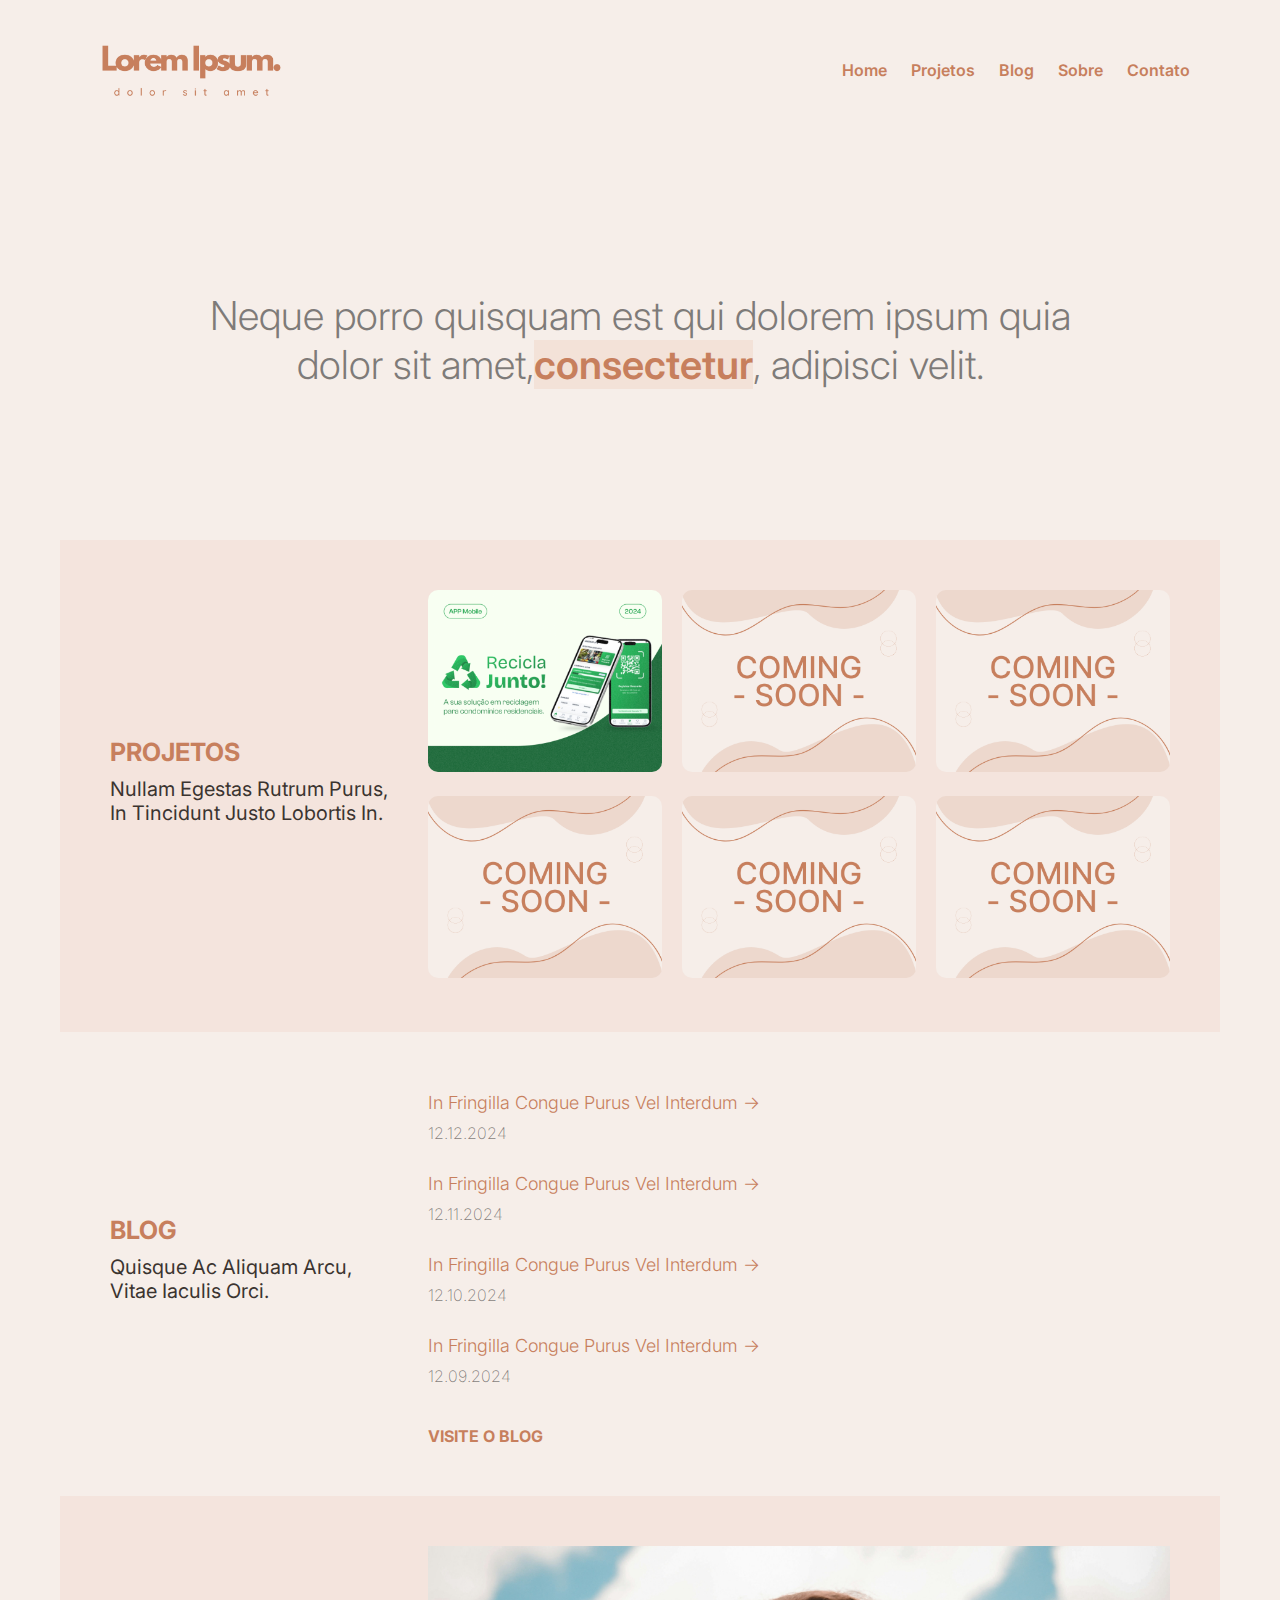
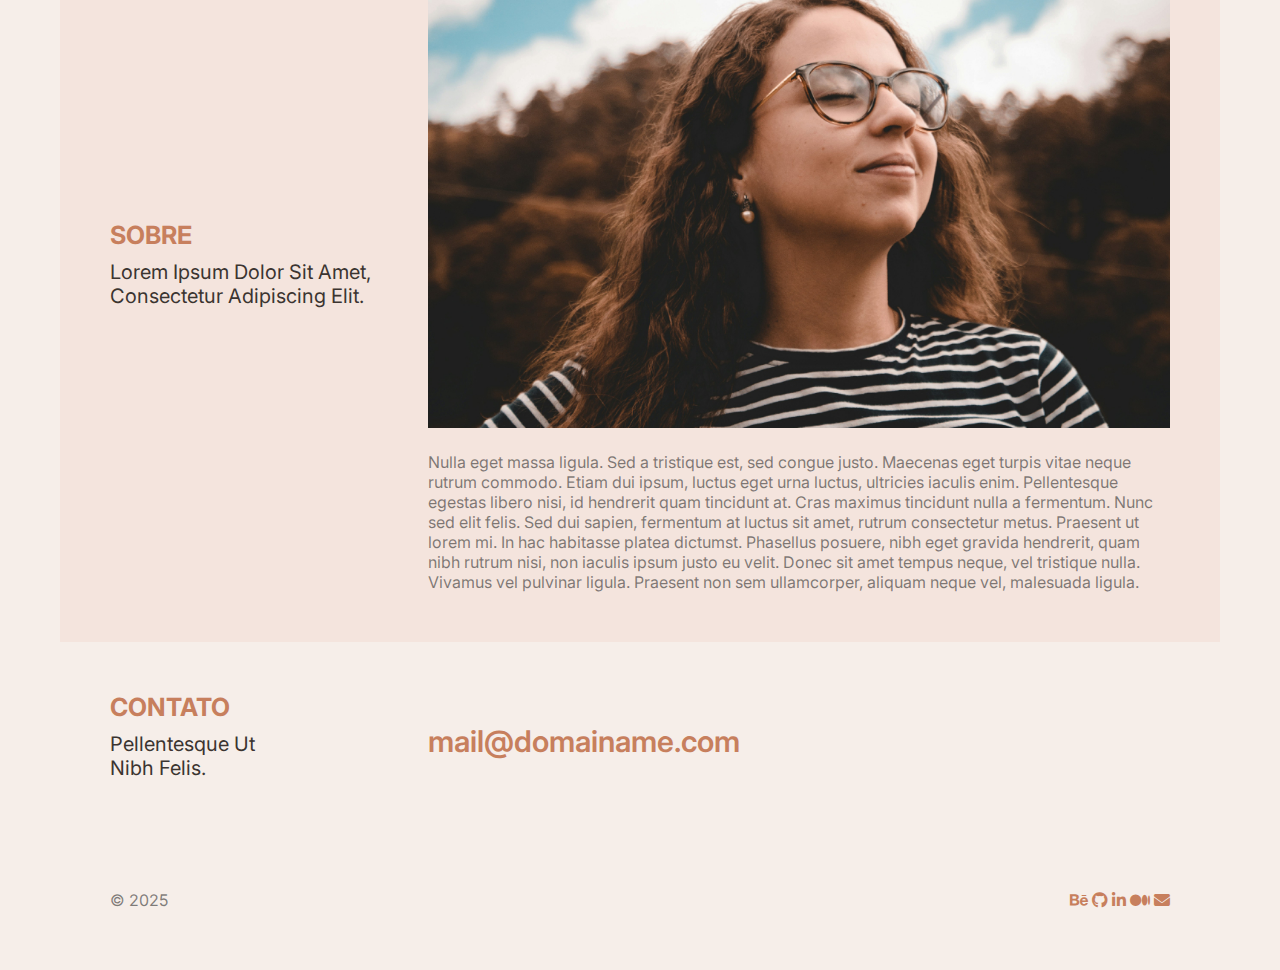
==== commit 01cf157a: "Entrega 4" ====
--- a/index.html
+++ b/index.html
@@ -3,18 +3,27 @@
 <head>
     <meta charset="UTF-8">
     <meta name="viewport" content="width=device-width, initial-scale=1.0">
-    <title>Lorem Ipsum</title>
+    <meta name="description" content="Projeto final do curso de HTML e CSS da CoderHouse">
+    <meta name="author" content="Tina Santos">
+    <meta property="og:title" content="Lorem Ipsum">
+    <meta property="og:description" content="Dolor sit amet">
+    <meta property="og:type" content="website">
+    <meta property="og:image" content="assets/website-thumbnail.png">
+    <meta property="og:url" content="https://www.domainame.com">
+    <title>Lorem Ipsum - Dolor sit amet</title>
+    <link rel="icon" href="assets/favicon.png" type="image/png">
     <link rel="stylesheet" href="style.css">
     <link rel="preconnect" href="https://fonts.googleapis.com">
     <link rel="preconnect" href="https://fonts.gstatic.com" crossorigin>
     <link href="https://fonts.googleapis.com/css2?family=Inter:wght@100..900&display=swap" rel="stylesheet">
+    <link rel="stylesheet" href="https://cdnjs.cloudflare.com/ajax/libs/font-awesome/6.5.1/css/all.min.css">
 </head>
 <body>
     <header>
         <img src="assets/logo.png" alt="Logo" class="logo">
         <nav>
             <ul class="menu">
-                <li><a href="#">Home</a></li>
+                <li><a href="index.html">Home</a></li>
                 <li><a href="#projetos">Projetos</a></li>
                 <li><a href="#blog">Blog</a></li>
                 <li><a href="#sobre">Sobre</a></li>
@@ -25,30 +34,30 @@
 
     <main>
         <section class="section-a">
-            <p>Neque porro quisquam est qui dolorem ipsum quia<br/>
-            dolor sit amet, <mark>consectetur</mark>, adipisci velit.</p>    
+            <p class="fade-in-fwd">Neque porro quisquam est qui dolorem ipsum quia<br/>
+            dolor sit amet,<mark>consectetur</mark>, adipisci velit.</p>    
         </section>
 
-        <section class="section-b">
+        <section class="section-b" id="projetos">
             <div class="section-left">
-                <h1 id="projetos">Projetos</h1>
+                <h1>Projetos</h1>
                 <h2>Nullam egestas rutrum purus,<br/> in tincidunt justo lobortis in.</h2>
             </div>
             <div class="section-right">
                 <div class="grid">
-                    <a href="#"><img src="assets/projeto-1.png" alt="Projeto 1"></a>
-                    <a href="#"><img src="assets/projeto-1.png" alt="Projeto 2"></a>
-                    <a href="#"><img src="assets/projeto-1.png" alt="Projeto 3"></a>
-                    <a href="#"><img src="assets/projeto-1.png" alt="Projeto 4"></a>
-                    <a href="#"><img src="assets/projeto-1.png" alt="Projeto 5"></a>
-                    <a href="#"><img src="assets/projeto-1.png" alt="Projeto 6"></a>
+                    <a href="https://www.behance.net/gallery/214540539/Recicla-Junto-APP-Mobile"><img src="assets/projeto-1.png" alt="Projeto 1"></a>
+                    <a href="#"><img src="assets/projeto-cs.png" alt="Novo Projeto Em Breve"></a>
+                    <a href="#"><img src="assets/projeto-cs.png" alt="Novo Projeto Em Breve"></a>
+                    <a href="#"><img src="assets/projeto-cs.png" alt="Novo Projeto Em Breve"></a>
+                    <a href="#"><img src="assets/projeto-cs.png" alt="Novo Projeto Em Breve"></a>
+                    <a href="#"><img src="assets/projeto-cs.png" alt="Novo Projeto Em Breve"></a>
                 </div>
             </div>
         </section>
 
-        <section class="section-c">
+        <section class="section-c" id="blog">
             <div class="section-left">
-                <h1 id="blog">Blog</h1>
+                <h1>Blog</h1>
                 <h2>Quisque ac aliquam arcu,<br/> vitae iaculis orci.</h2>
             </div>
             <div class="section-right">
@@ -62,20 +71,20 @@
             </div>
         </section>
 
-        <section class="section-d">
+        <section class="section-d" id="sobre">
             <div class="section-left">
-                <h1 id="sobre">Sobre</h1>
+                <h1>Sobre</h1>
                 <h2>Lorem ipsum dolor sit amet,<br/> consectetur adipiscing elit.</h2>
             </div>
             <div class="section-right">
-                <img src="assets/profile.jpg" alt="Perfil" class="perfil-img"><br/><br/>
+                <img src="assets/profile.jpg" alt="Foto de perfil" class="perfil-img"><br/><br/>
                 <p>Nulla eget massa ligula. Sed a tristique est, sed congue justo. Maecenas eget turpis vitae neque rutrum commodo. Etiam dui ipsum, luctus eget urna luctus, ultricies iaculis enim. Pellentesque egestas libero nisi, id hendrerit quam tincidunt at. Cras maximus tincidunt nulla a fermentum. Nunc sed elit felis. Sed dui sapien, fermentum at luctus sit amet, rutrum consectetur metus. Praesent ut lorem mi. In hac habitasse platea dictumst. Phasellus posuere, nibh eget gravida hendrerit, quam nibh rutrum nisi, non iaculis ipsum justo eu velit. Donec sit amet tempus neque, vel tristique nulla. Vivamus vel pulvinar ligula. Praesent non sem ullamcorper, aliquam neque vel, malesuada ligula.</p>
             </div>
         </section>
 
-        <section class="section-e">
+        <section class="section-e" id="contato">
             <div class="section-left">
-                <h1 id="contato">Contato</h1>
+                <h1>Contato</h1>
                 <h2>Pellentesque ut<br/> nibh felis.</h2>
             </div>
             <div class="section-right">
@@ -86,8 +95,12 @@
 
     <footer>
         <div>© 2025</div>
-        <div>
-            <a href="#">Behance</a> ⸱ <a href="#">Github</a> ⸱ <a href="#">LinkedIn</a> ⸱ <a href="#">Medium</a> ⸱ <a href="mailto:mail@domainame.com">E-mail</a>
+        <div class="social-icons">
+            <a href="https://www.behance.net/" target="_blank" title="Behance"><i class="fa-brands fa-behance"></i></a>
+            <a href="https://github.com/" target="_blank" title="GitHub"><i class="fa-brands fa-github"></i></a>
+            <a href="https://www.linkedin.com/" target="_blank" title="LinkedIn"><i class="fa-brands fa-linkedin-in"></i></a>
+            <a href="https://medium.com/" target="_blank" title="Medium"><i class="fa-brands fa-medium"></i></a>
+            <a href="mailto:mail@domainame.com" title="E-mail"><i class="fa-solid fa-envelope"></i></a>
         </div>
     </footer>
 </body>
